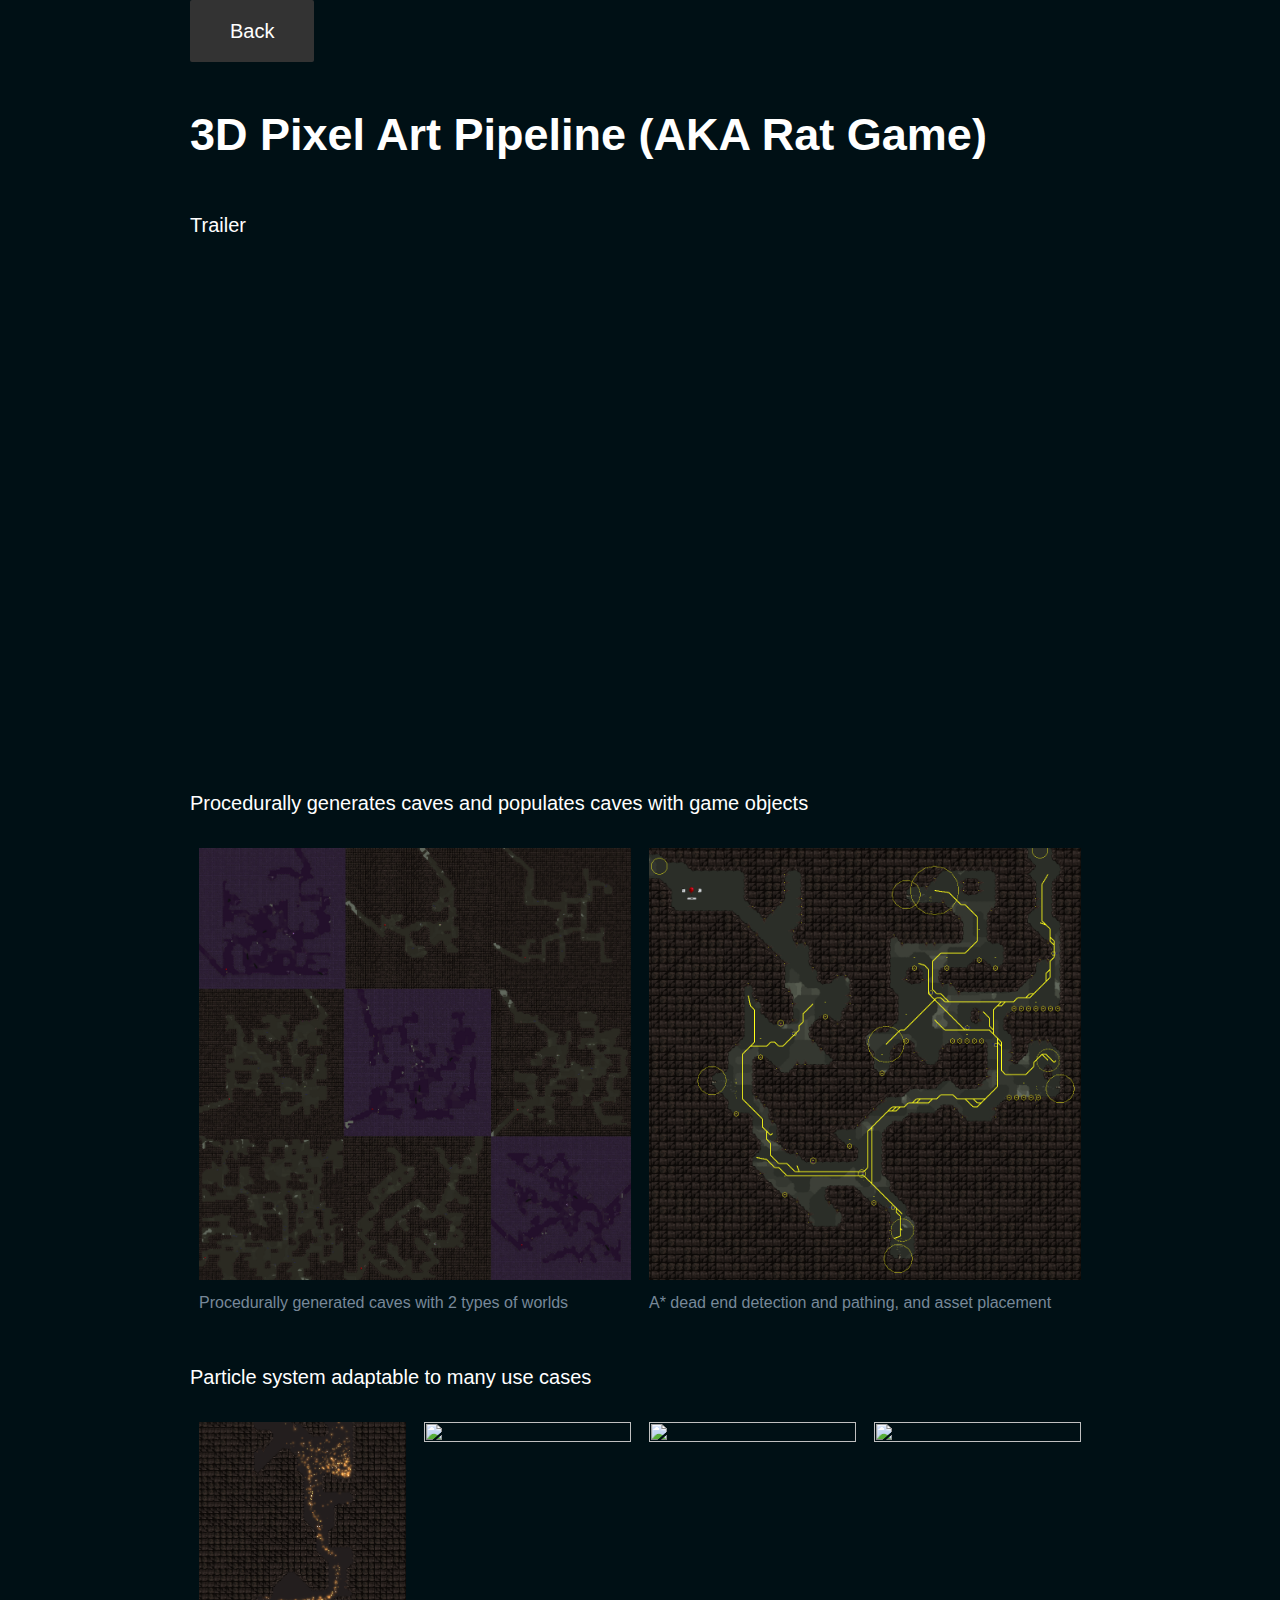
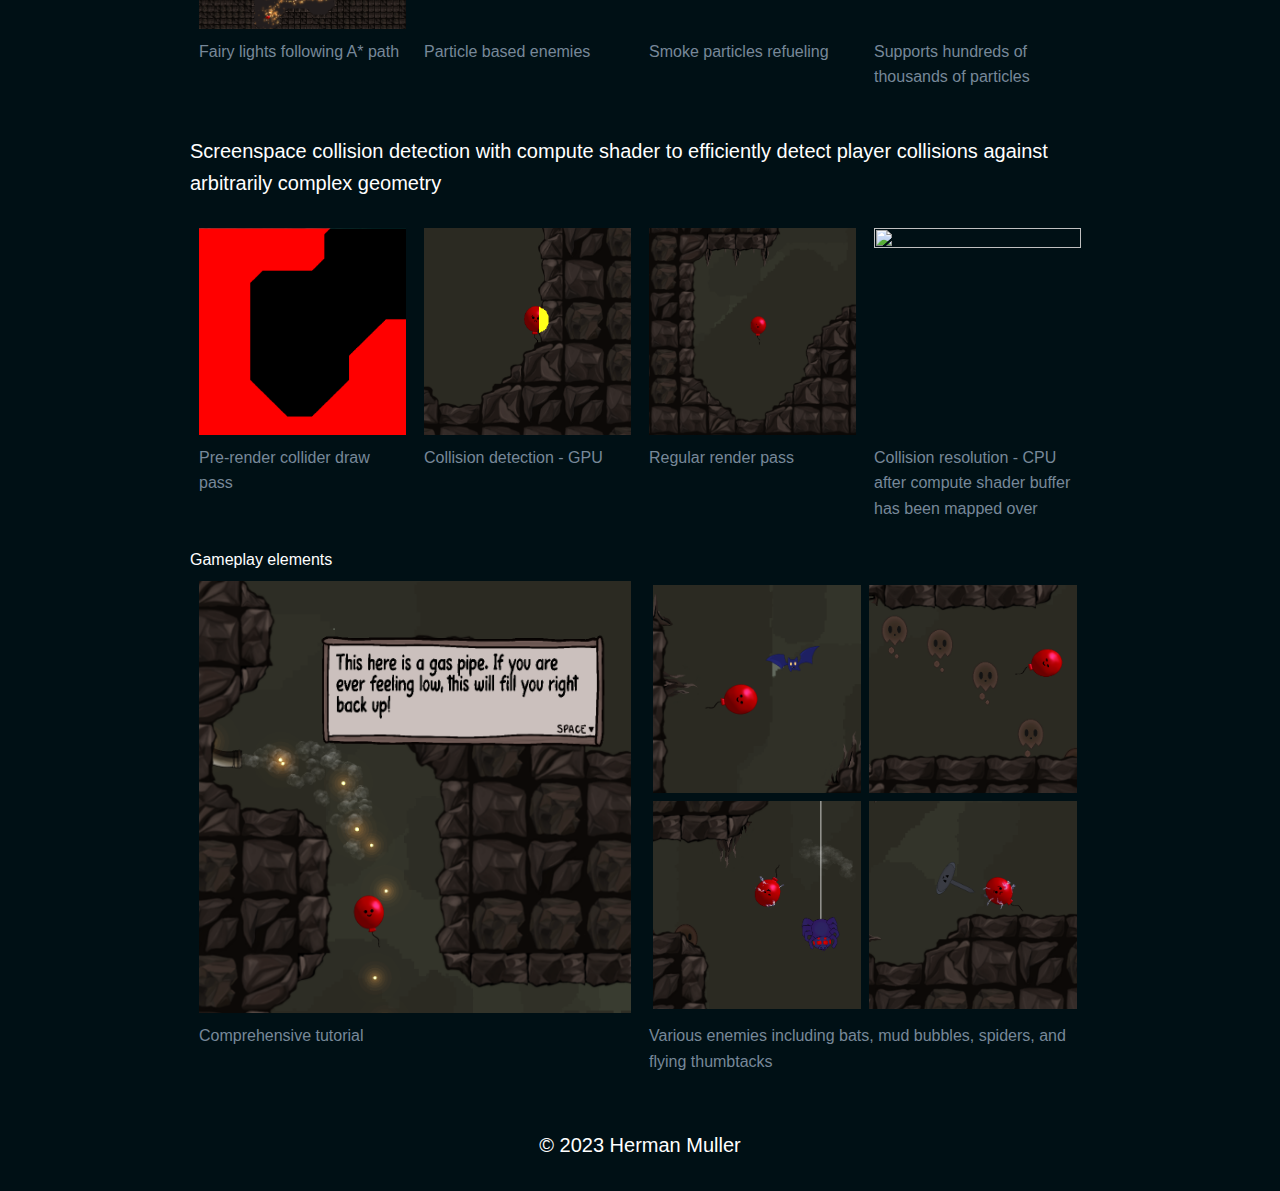
==== balloonium.html @ 08190dcf "initial commit" ====
<!DOCTYPE html>
<html lang="en">
<head>
    <meta charset="UTF-8">
    <meta name="viewport" content="width=device-width, initial-scale=1.0">
    <title>Projects - Herman Muller</title>
    <link rel="stylesheet" href="portfolio.css">
    <style>
    .gallery {
        display: flex;
        flex-wrap: wrap;
        justify-content: flex-start;
        align-items: flex-start;
    }
    .nested-gallery {
        display: flex;
        flex-wrap: wrap;
        justify-content: space-between;
        align-items: flex-start;
    }
    .gallery-item-quarter {
        padding: 1%;
        flex-basis: calc(25% - 2%);
        text-align: center;
        display: flex;
        flex-direction: column;
    }
    .gallery-item-half {
        padding: 1%;
        flex-basis: calc(50% - 2%);
        text-align: center;
        display: flex;
        flex-direction: column;
    }
    .gallery-item-full {
        flex-basis: calc(100%);
        text-align: center;
        display: flex;
        flex-direction: column;
    }
    .gallery-caption {
        margin-top: 10px;
        color: lightslategrey;
        font-size: 16px;
        text-align: left;
    }
    img, video {
        width: 100%;
        height: auto;
        aspect-ratio: 1 / 1;
        object-fit: cover;
    }
    h2 {
        font-size: 45px;
    }
    .back-button {
        top: 10px;
        left: 10px;
    }
    .back-button a {
        display: inline-block;
        padding: 15px 40px;
        background-color: #333;
        color: #fff;
        text-decoration: none;
        border-radius: 2px;
        transition: all 0.3s ease;
        font-size: 20px;
    }
    .back-button a:hover {
        background-color: rebeccapurple;
        transform: scale(1.1);
    }
    .video-container {
        position: relative;
        width: 100%;
        padding-bottom: 56.25%; /* 16:9 aspect ratio (9 divided by 16 times 100) */
        overflow: hidden;
    }

    .video-container iframe {
        position: absolute;
        top: 0;
        left: 0;
        width: 100%;
        height: 100%;
    }
    h3 {
        font-size: 30px;
    }
    </style>
</head>
<body>
    <div class="container">
        <div class="back-button">
            <a href="index.html">Back</a>
        </div>
        <section class="project">
            <h2>3D Pixel Art Pipeline (AKA Rat Game)</h2>

            <p>Trailer</p>
            <div class="gallery">
                <div class="gallery-item-full">
                    <div class="video-container">
                        <iframe src="https://www.youtube.com/embed/lzcgCclYAKM" frameborder="0" allowfullscreen></iframe>
                    </div>
                </div>
            </div>

            <p>Procedurally generates caves and populates caves with game objects</p>
            <div class="gallery">
                <div class="gallery-item-half">
                    <img src="balloonium-procedural.png">
                    <p class="gallery-caption">Procedurally generated caves with 2 types of worlds</p>
                </div>

                <div class="gallery-item-half">
                    <img src="a-star.png">
                    <p class="gallery-caption">A* dead end detection and pathing, and asset placement</p>
                </div>
            </div> 

            <p>Particle system adaptable to many use cases</p>
            <div class="gallery">
                <div class="gallery-item-quarter">
                    <img src="particles-1.png">
                    <p class="gallery-caption">Fairy lights following A* path</p>
                </div>

                <div class="gallery-item-quarter">
                    <img src="particles-2.gif">
                    <p class="gallery-caption">Particle based enemies</p>
                </div>

                <div class="gallery-item-quarter">
                    <img src="particles-3.gif">
                    <p class="gallery-caption">Smoke particles refueling</p>
                </div>

                <div class="gallery-item-quarter">
                    <img src="particles-4.gif">
                    <p class="gallery-caption">Supports hundreds of thousands of particles</p>
                </div>
            </div>

            <p>Screenspace collision detection with compute shader to efficiently detect player collisions against arbitrarily complex geometry</p>
            <div class="gallery">
                <div class="gallery-item-quarter">
                    <img src="screenspace-collision-1.png">
                    <p class="gallery-caption">Pre-render collider draw pass</p>
                </div>

                <div class="gallery-item-quarter">
                    <img src="screenspace-collision-2.png">
                    <p class="gallery-caption">Collision detection - GPU</p>
                </div>

                <div class="gallery-item-quarter">
                    <img src="screenspace-collision-3.png">
                    <p class="gallery-caption">Regular render pass</p>
                </div>

                <div class="gallery-item-quarter">
                    <img src="screenspace-collision-4.gif">
                    <p class="gallery-caption">Collision resolution - CPU after compute shader buffer has been mapped over</p>
                </div>
            </div>

            Gameplay elements
            <div class="gallery">
                <div class="gallery-item-half">
                    <img src="tutorial.png">
                    <p class="gallery-caption">Comprehensive tutorial</p>
                </div>

                <div class="gallery-item-half">
                    <div class="nested-gallery">
                        <div class="gallery-item-half">
                            <img src="enemy-1.png">
                        </div>
                        <div class="gallery-item-half">
                            <img src="enemy-2.png">
                        </div>
                    </div>
                    <div class="nested-gallery">
                        <div class="gallery-item-half">
                            <img src="enemy-3.png">
                        </div>
                        <div class="gallery-item-half">
                            <img src="enemy-4.png">
                        </div>
                    </div>
                    <p class="gallery-caption">Various enemies including bats, mud bubbles, spiders, and flying thumbtacks</p>
                </div>
            </div>
        </section>

        <footer>
            <div class="footer-content">
                <p>&copy; 2023 Herman Muller</p>
            </div>
        </footer>
    </div>
</body>
</html>
---- portfolio.css ----
body {
    font-family: Arial;
    line-height: 1.6;
    background-color: #001015;
    color: white;
    margin: 0;
    padding: 0;
    display: flex;
    flex-direction: column;
    justify-content: center;
    align-items: center;
    min-height: 100vh;
}

.container {
    width: 90%;
    max-width: 900px;
}

header {
    color: #fff;
    padding: 10px 0;
    text-align: center;
    font-size: 30px;
}

p {
    font-size: 20px;
}

header h1 {
    margin: 0;
}

h2 {
    font-size: 38px;
}

#about,
#projects,
#contact {
    padding: 20px;
}

#projects a {
    display: inline-block;
    text-decoration: none;
    width: 100%;
    padding: 20px 0;
    margin-bottom: 20px;
    background-size: cover;
    color: white;
    border: none;
    border-radius: 5px;
    transition: filter 0.3s, background-color 0.2s, transform 0.2s;
}

#projects a:hover {
    filter: contrast(115%) brightness(110%);
    transform: scale(1.05);
}

footer {
    color: #fff;
    text-align: center;
    padding: 10px 0;
    width: 100%;
}
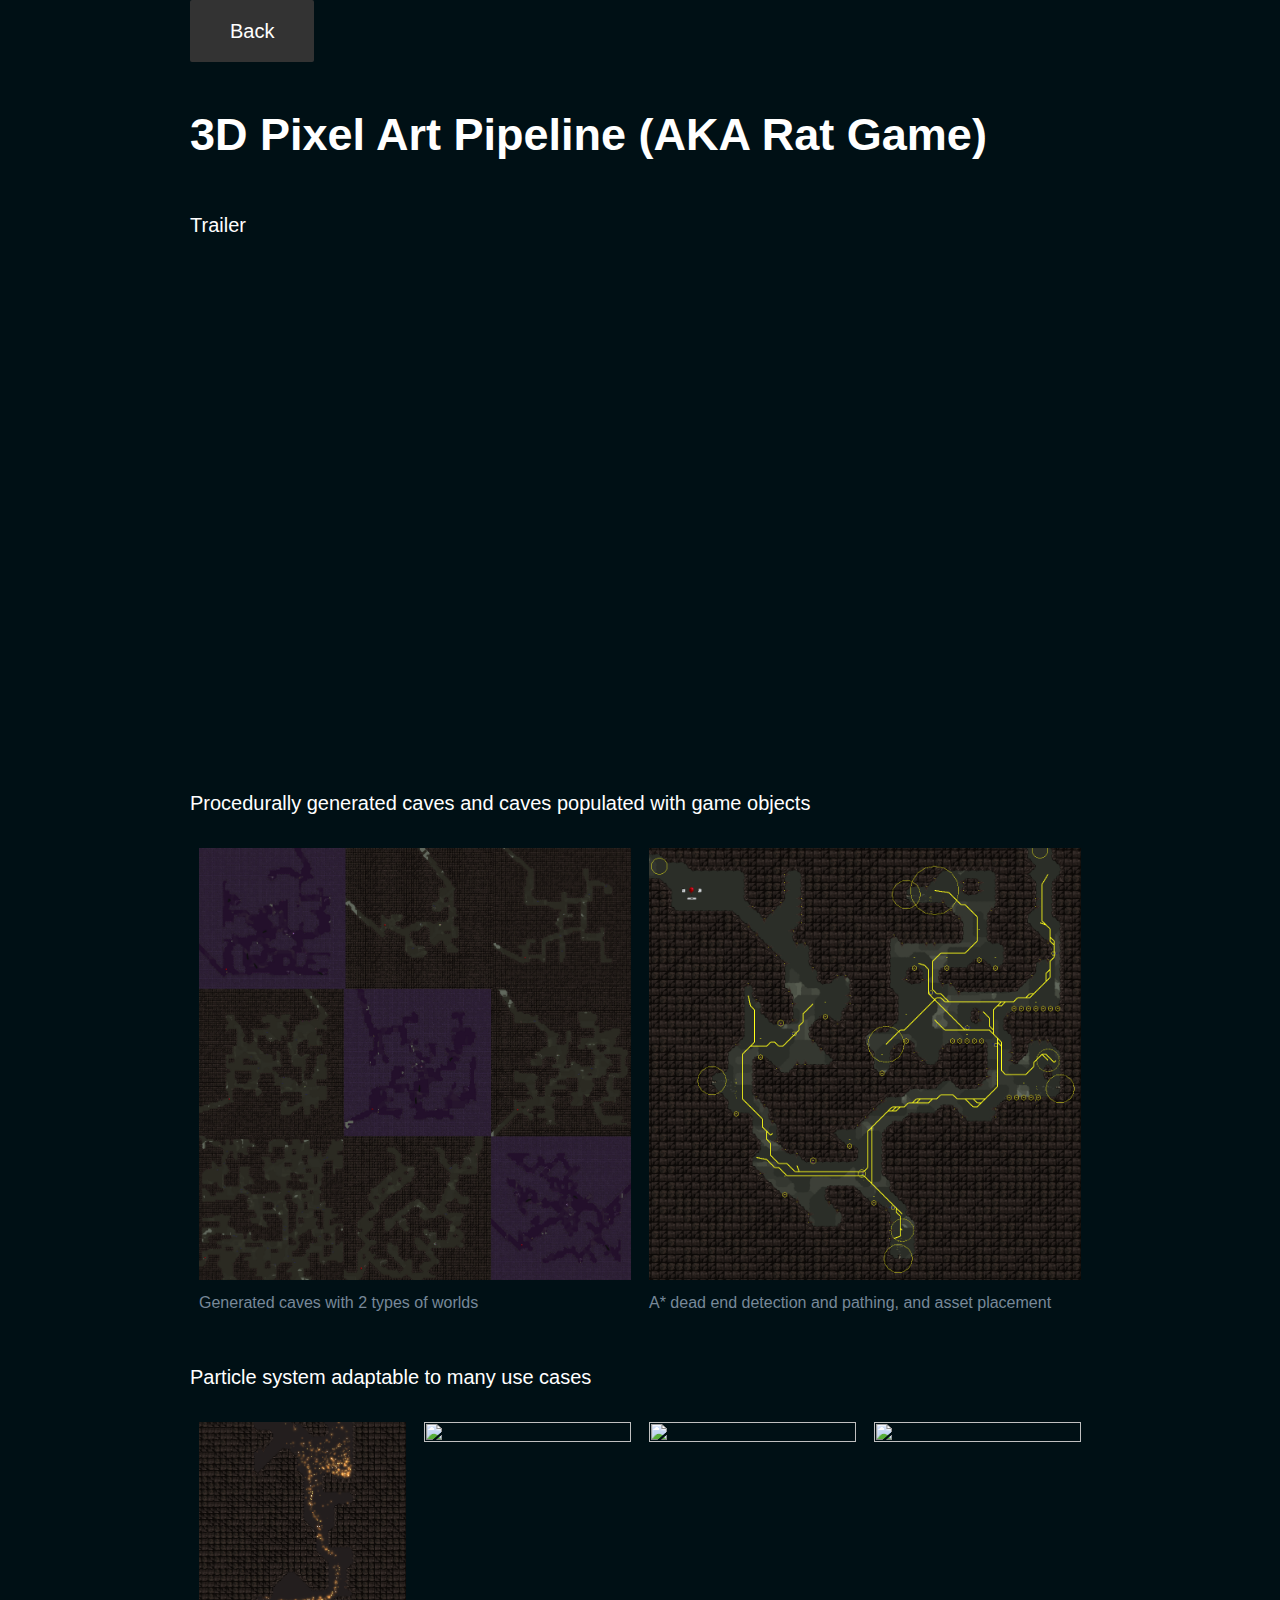
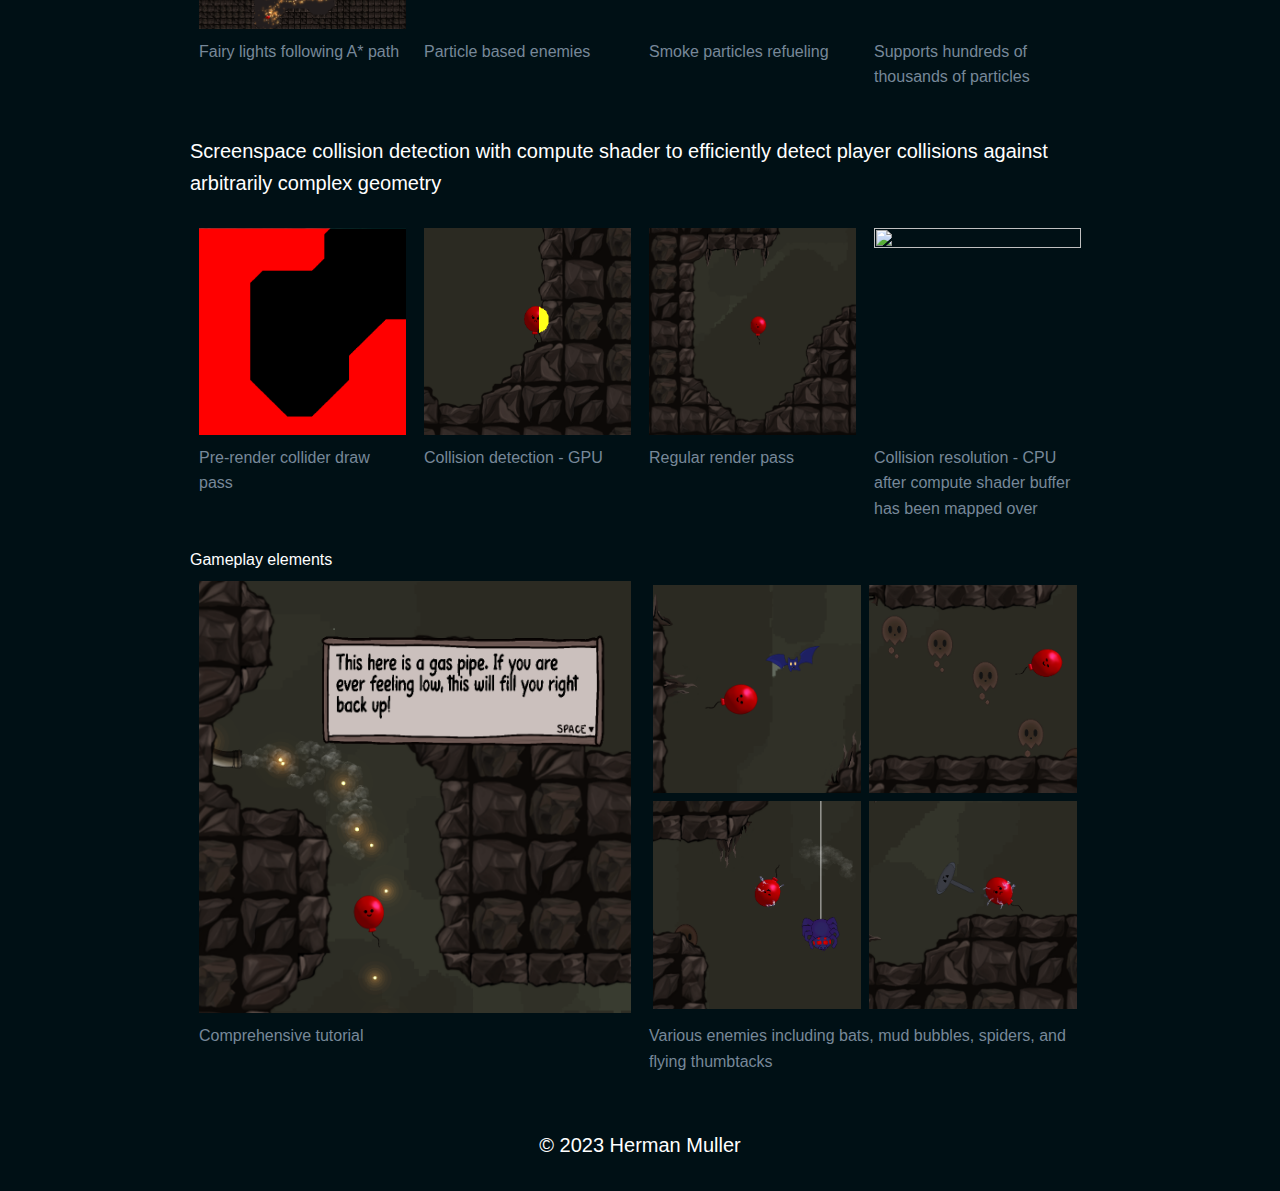
==== commit 402b0e57: "Rewording" ====
--- a/balloonium.html
+++ b/balloonium.html
@@ -107,11 +107,11 @@
                 </div>
             </div>
 
-            <p>Procedurally generates caves and populates caves with game objects</p>
+            <p>Procedurally generated caves and caves populated with game objects</p>
             <div class="gallery">
                 <div class="gallery-item-half">
                     <img src="balloonium-procedural.png">
-                    <p class="gallery-caption">Procedurally generated caves with 2 types of worlds</p>
+                    <p class="gallery-caption">Generated caves with 2 types of worlds</p>
                 </div>
 
                 <div class="gallery-item-half">
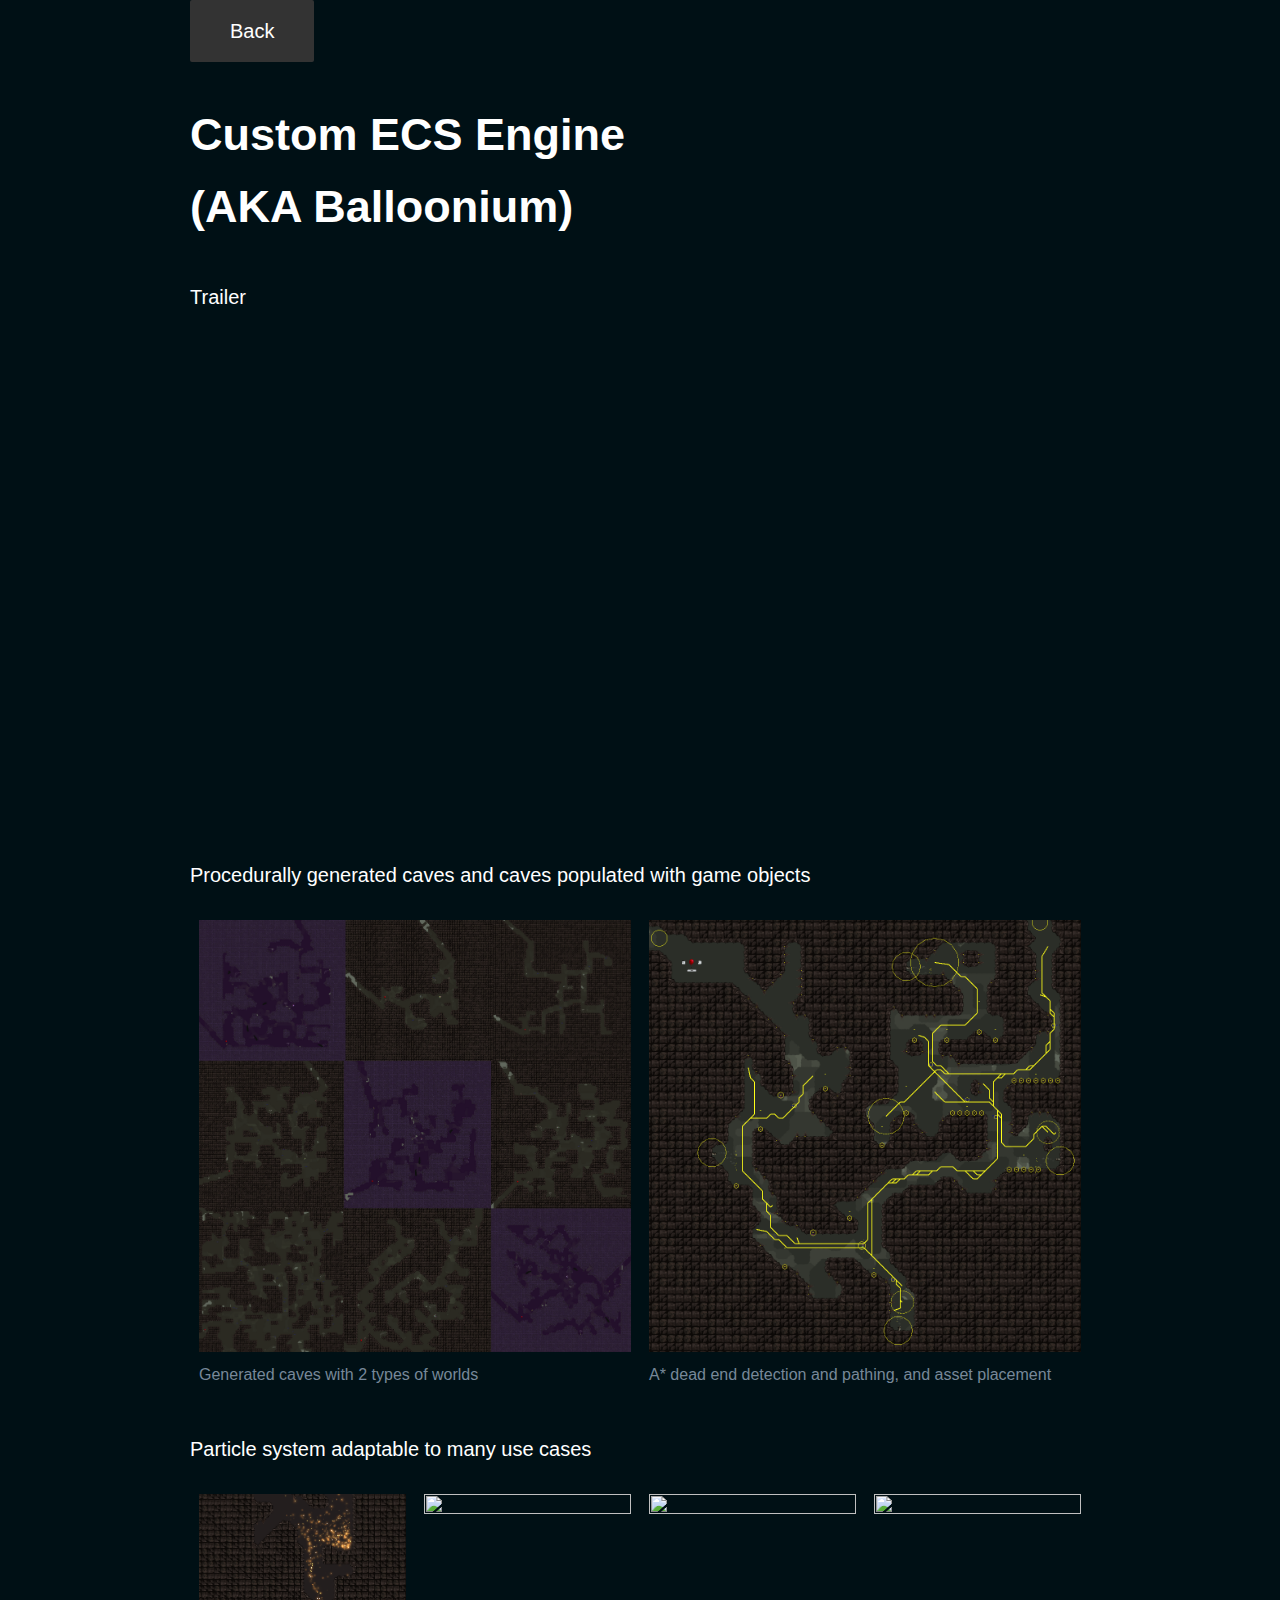
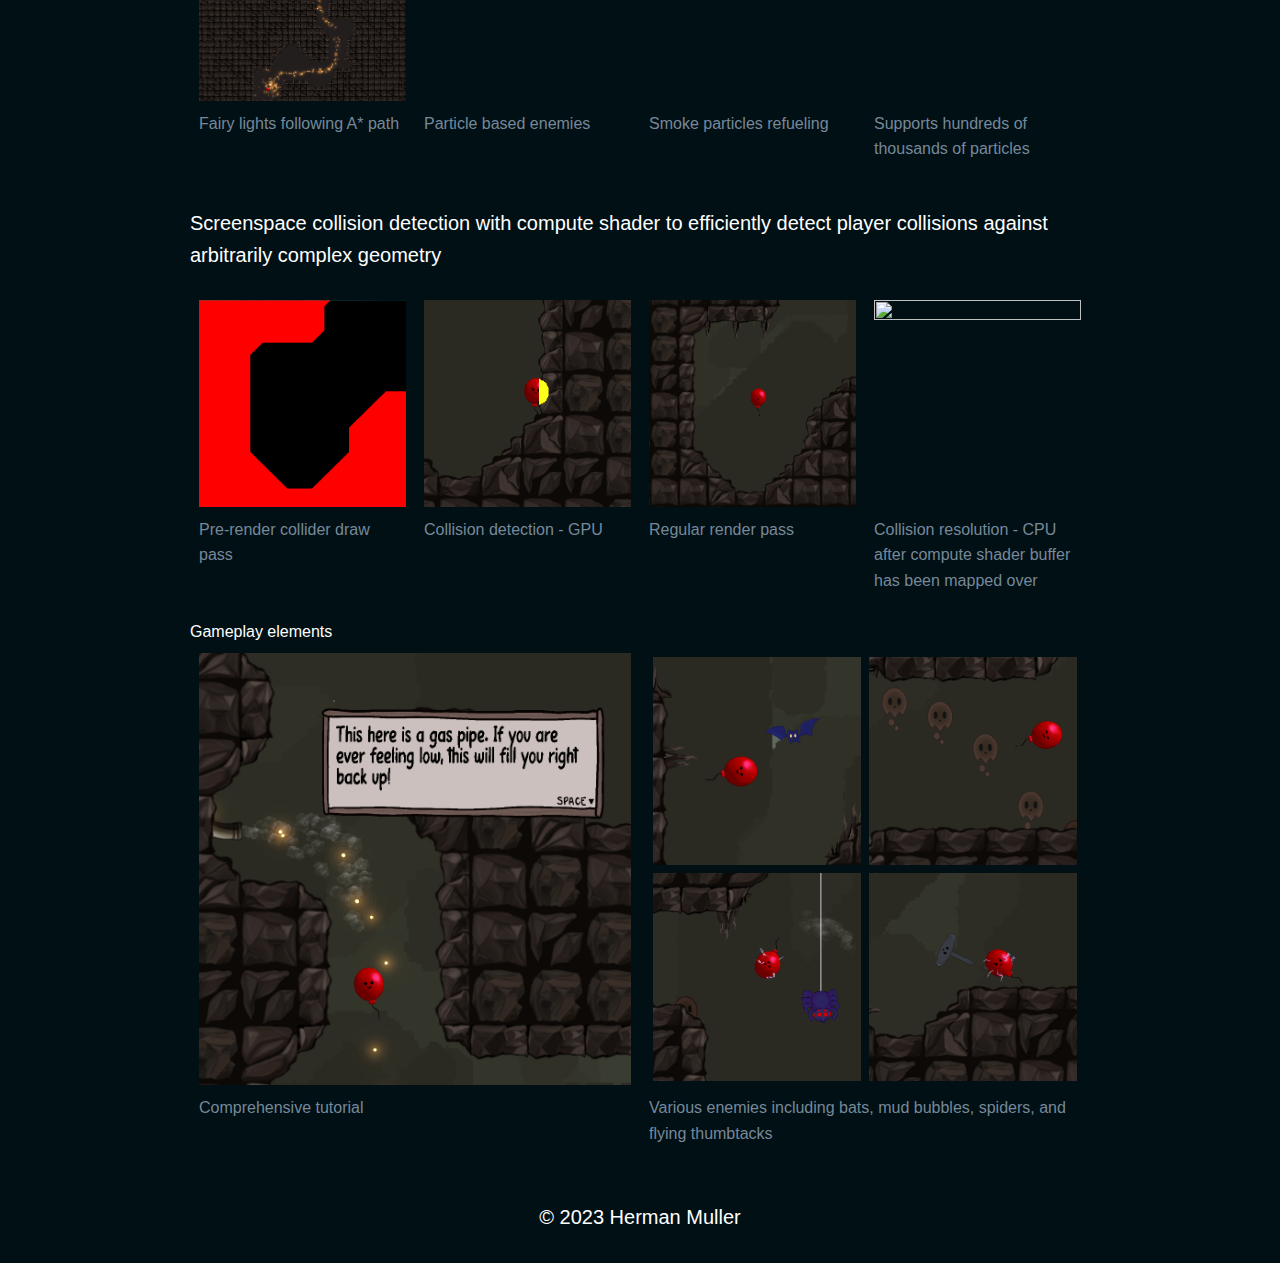
==== commit 235ab469: "Typo fix" ====
--- a/balloonium.html
+++ b/balloonium.html
@@ -96,7 +96,7 @@
             <a href="index.html">Back</a>
         </div>
         <section class="project">
-            <h2>3D Pixel Art Pipeline (AKA Rat Game)</h2>
+            <h2>Custom ECS Engine<br>(AKA Balloonium)</h2>
 
             <p>Trailer</p>
             <div class="gallery">
--- a/portfolio.css
+++ b/portfolio.css
@@ -46,7 +46,6 @@
     display: inline-block;
     text-decoration: none;
     width: 100%;
-    padding: 20px 0;
     margin-bottom: 20px;
     background-size: cover;
     color: white;
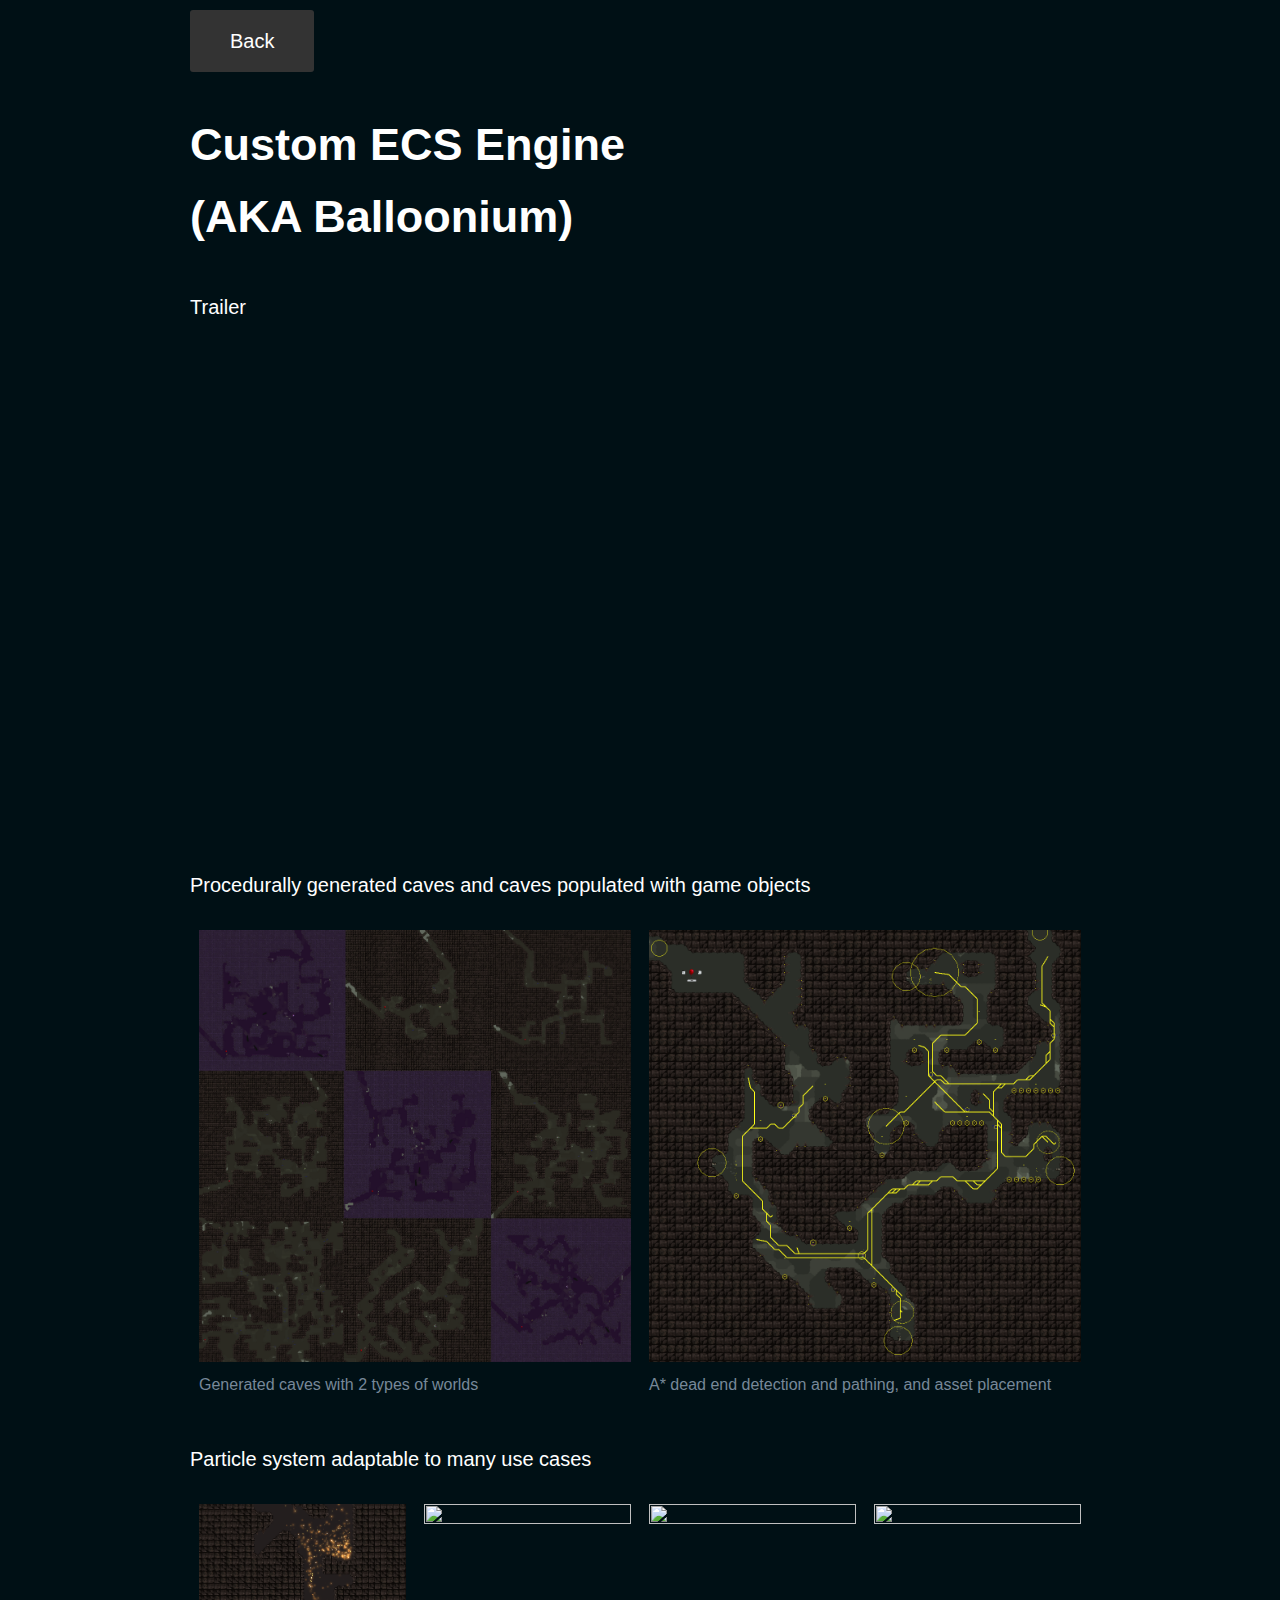
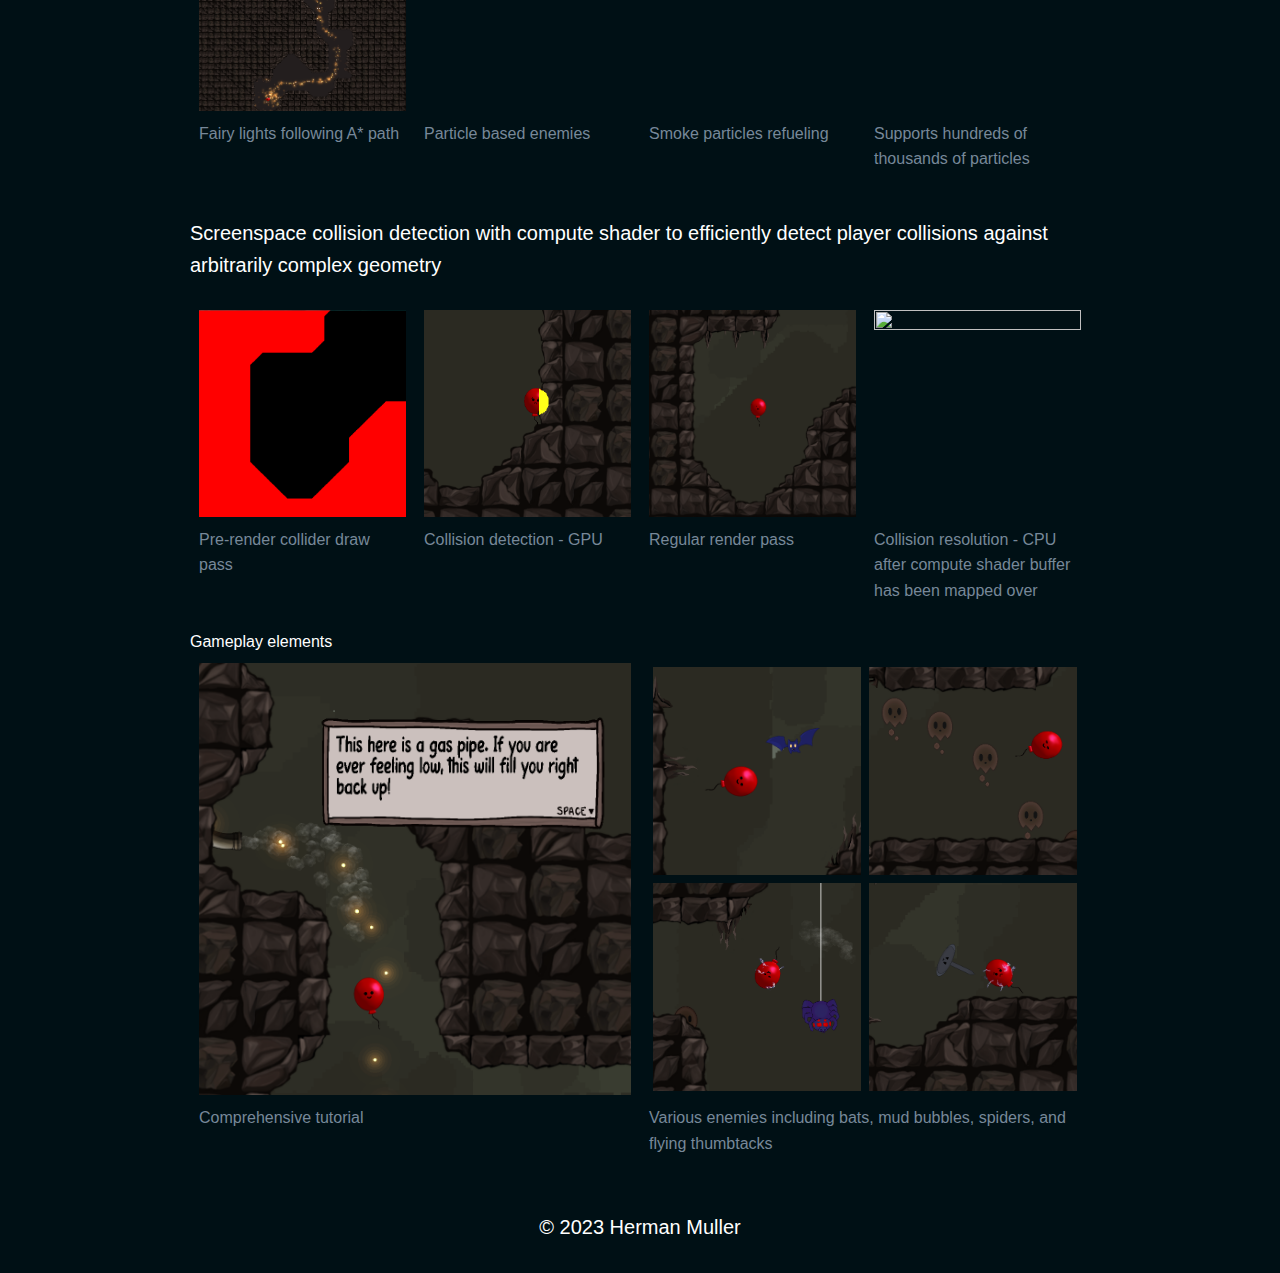
==== commit 488dd63e: "Added downloadable for rat game" ====
--- a/balloonium.html
+++ b/balloonium.html
@@ -6,44 +6,6 @@
     <title>Projects - Herman Muller</title>
     <link rel="stylesheet" href="portfolio.css">
     <style>
-    .gallery {
-        display: flex;
-        flex-wrap: wrap;
-        justify-content: flex-start;
-        align-items: flex-start;
-    }
-    .nested-gallery {
-        display: flex;
-        flex-wrap: wrap;
-        justify-content: space-between;
-        align-items: flex-start;
-    }
-    .gallery-item-quarter {
-        padding: 1%;
-        flex-basis: calc(25% - 2%);
-        text-align: center;
-        display: flex;
-        flex-direction: column;
-    }
-    .gallery-item-half {
-        padding: 1%;
-        flex-basis: calc(50% - 2%);
-        text-align: center;
-        display: flex;
-        flex-direction: column;
-    }
-    .gallery-item-full {
-        flex-basis: calc(100%);
-        text-align: center;
-        display: flex;
-        flex-direction: column;
-    }
-    .gallery-caption {
-        margin-top: 10px;
-        color: lightslategrey;
-        font-size: 16px;
-        text-align: left;
-    }
     img, video {
         width: 100%;
         height: auto;
@@ -52,24 +14,6 @@
     }
     h2 {
         font-size: 45px;
-    }
-    .back-button {
-        top: 10px;
-        left: 10px;
-    }
-    .back-button a {
-        display: inline-block;
-        padding: 15px 40px;
-        background-color: #333;
-        color: #fff;
-        text-decoration: none;
-        border-radius: 2px;
-        transition: all 0.3s ease;
-        font-size: 20px;
-    }
-    .back-button a:hover {
-        background-color: rebeccapurple;
-        transform: scale(1.1);
     }
     .video-container {
         position: relative;
--- a/portfolio.css
+++ b/portfolio.css
@@ -36,6 +36,76 @@
     font-size: 38px;
 }
 
+.back-button {
+    top: 10px;
+    left: 10px;
+}
+.back-button a {
+    display: inline-block;
+    margin-top: 10px;
+    padding: 15px 40px;
+    background-color: #333;
+    color: #fff;
+    text-decoration: none;
+    border-radius: 3px;
+    transition: all 0.3s ease;
+    font-size: 20px;
+}
+.back-button a:hover {
+    background-color: rebeccapurple;
+    transform: scale(1.1);
+}
+
+.gallery {
+    display: flex;
+    flex-wrap: wrap;
+    justify-content: flex-start;
+    align-items: flex-start;
+}
+.nested-gallery {
+    display: flex;
+    flex-wrap: wrap;
+    justify-content: space-between;
+    align-items: flex-start;
+}
+.gallery-item-quarter {
+    padding: 1%;
+    flex-basis: calc(25% - 2%);
+    text-align: center;
+    display: flex;
+    flex-direction: column;
+}
+.gallery-item-half {
+    padding: 1%;
+    flex-basis: calc(50% - 2%);
+    text-align: center;
+    display: flex;
+    flex-direction: column;
+}
+.gallery-item-full {
+    flex-basis: calc(100%);
+    text-align: center;
+    display: flex;
+    flex-direction: column;
+}
+.gallery-item-full img, .gallery-item-full video {
+    width: 100%;
+    height: auto;
+    object-fit: cover;
+}
+.gallery-item-quarter img, .gallery-item-quarter video, .gallery-item-half img, .gallery-item-half video {
+    width: 100%;
+    height: auto;
+    aspect-ratio: 1 / 1;
+    object-fit: cover;
+}
+.gallery-caption {
+    margin-top: 10px;
+    color: lightslategrey;
+    font-size: 16px;
+    text-align: left;
+}
+
 #about,
 #projects,
 #contact {
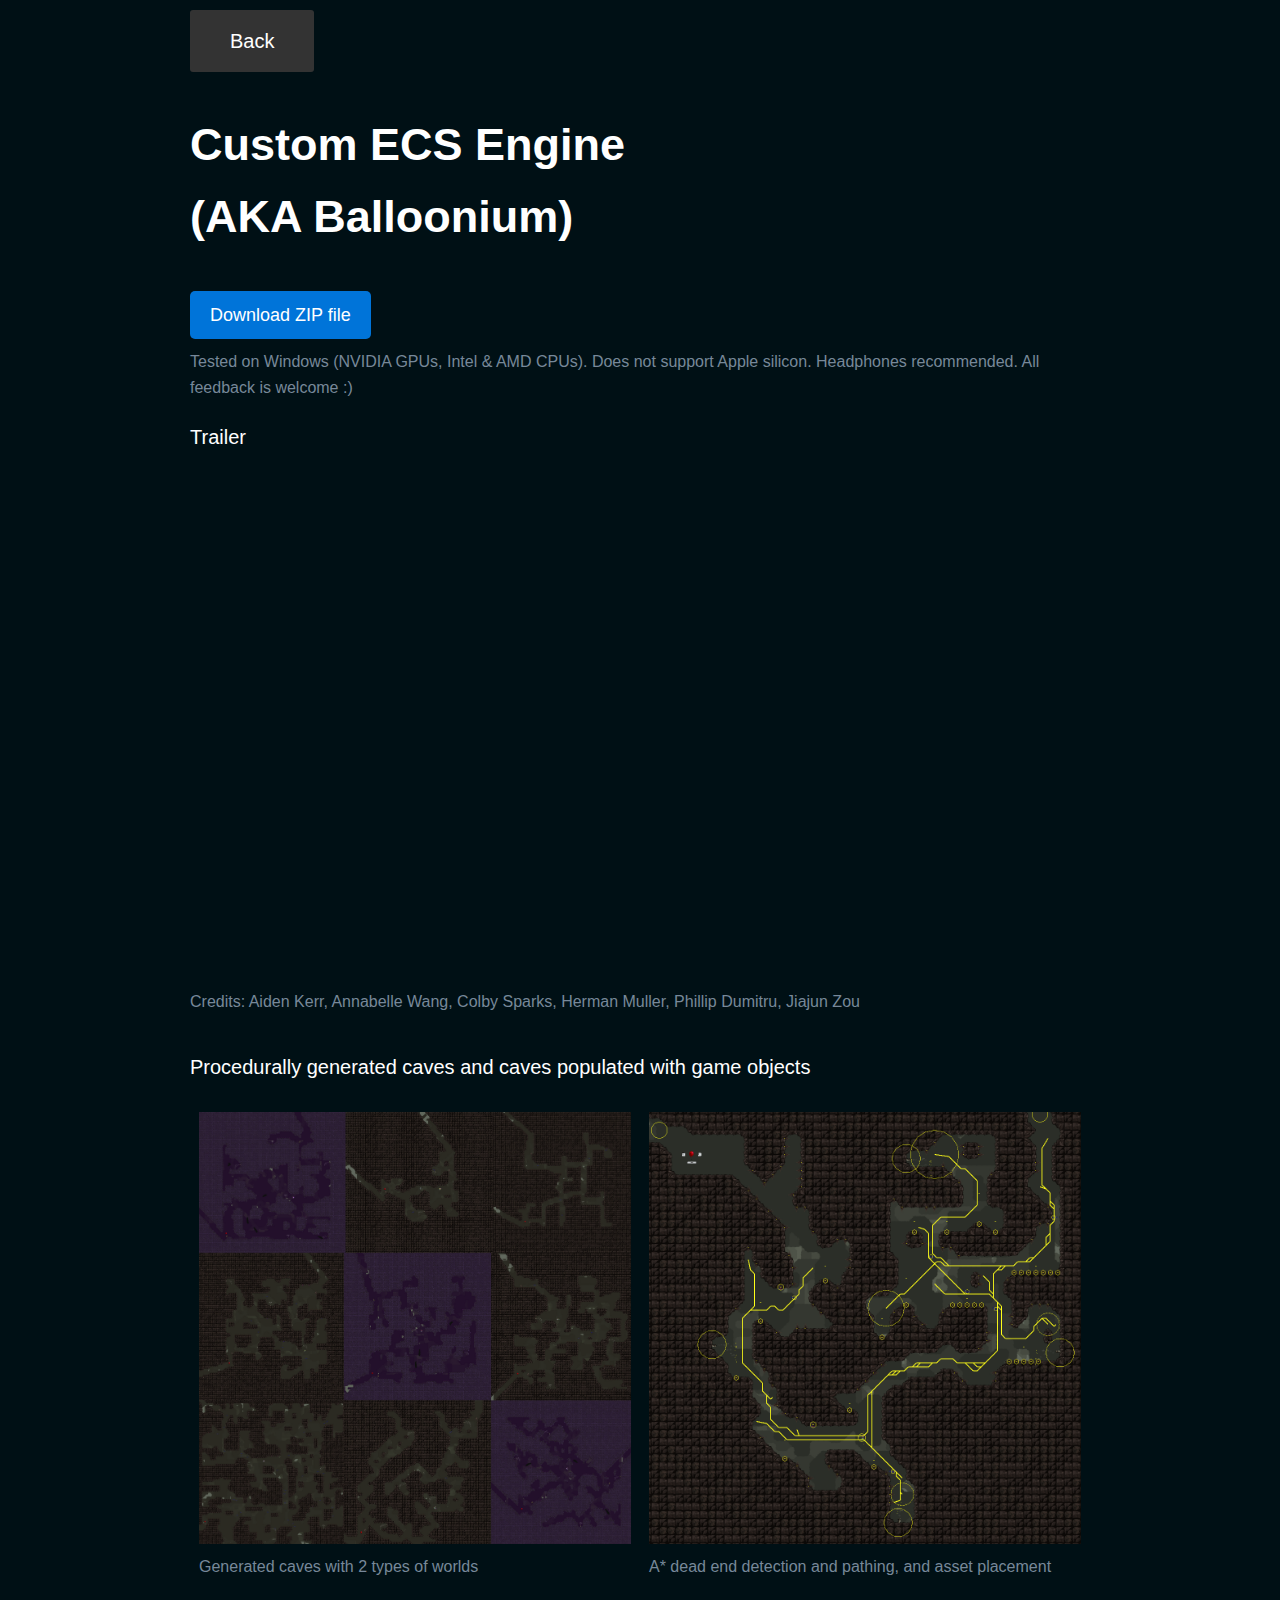
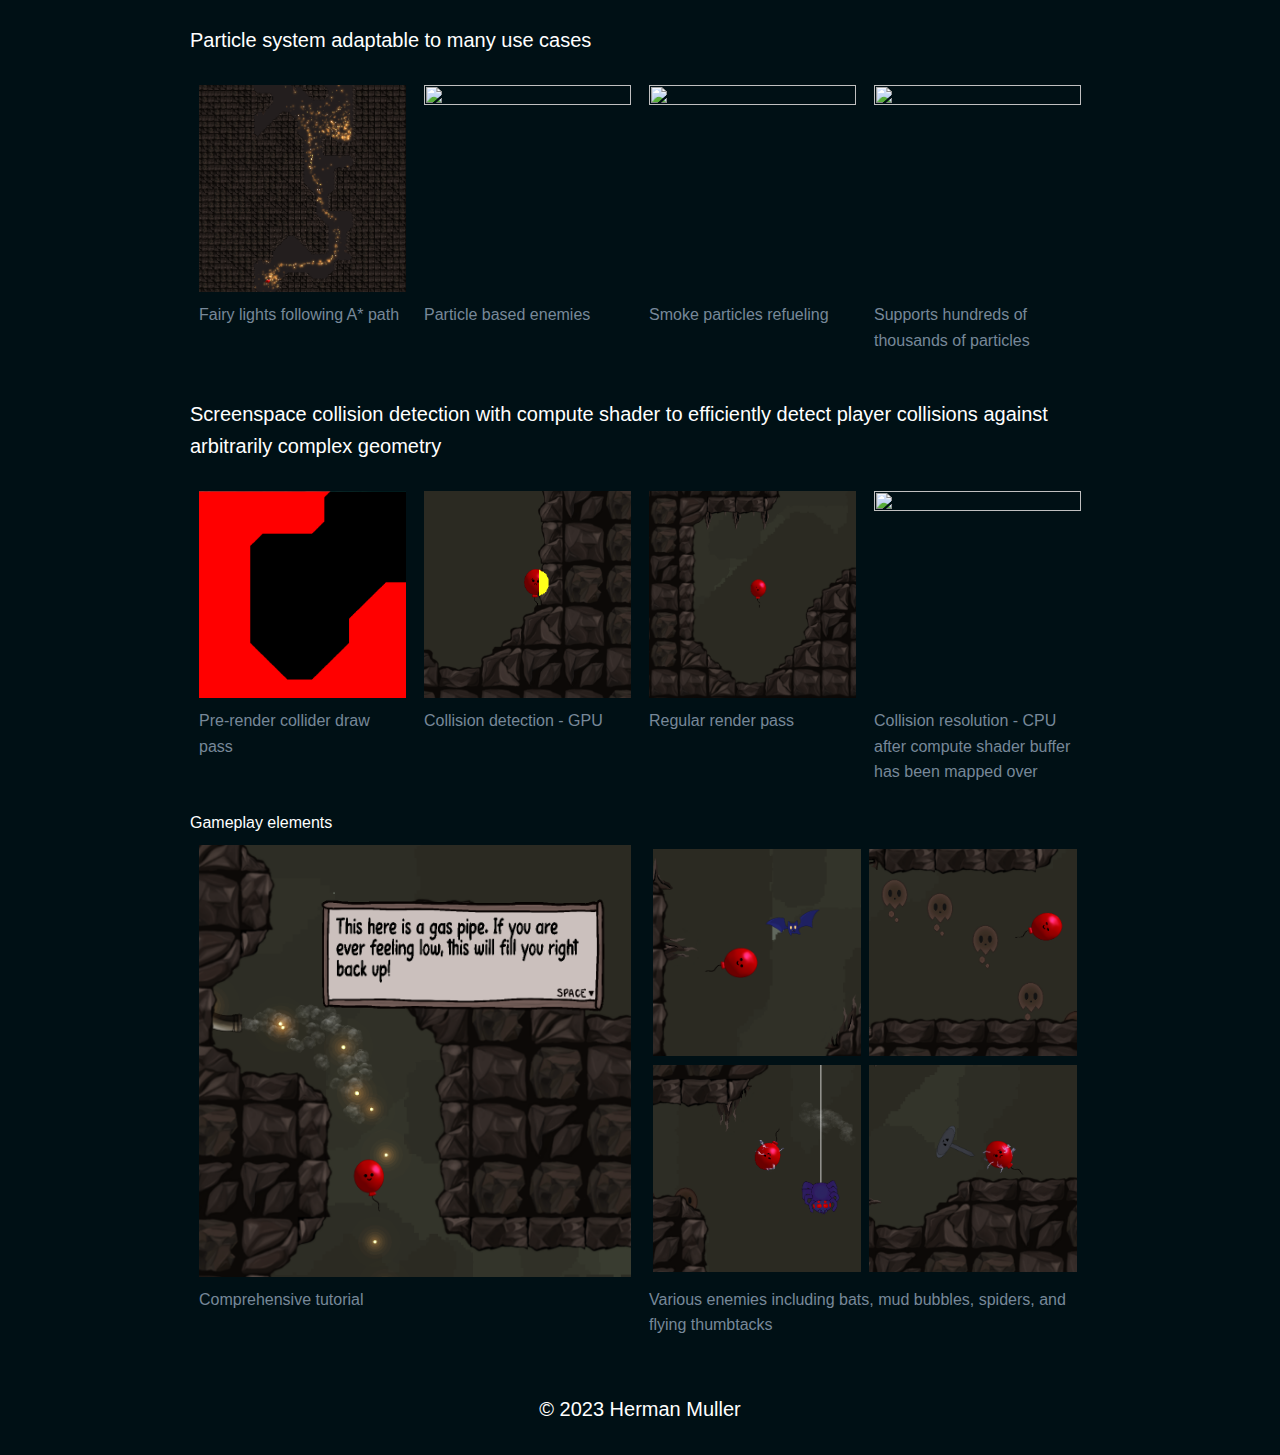
==== commit fce1de37: "Added balloonium download" ====
--- a/balloonium.html
+++ b/balloonium.html
@@ -42,12 +42,18 @@
         <section class="project">
             <h2>Custom ECS Engine<br>(AKA Balloonium)</h2>
 
+            <div class="download-button">
+                <a href="https://www.dropbox.com/scl/fi/xbjsf63s23ieete3ahi2m/Balloonium.zip?rlkey=lhl7bh4datqvx8abq10bs0pcj&dl=1" download>Download ZIP file</a>
+            </div>
+            <p class="gallery-caption">Tested on Windows (NVIDIA GPUs, Intel & AMD CPUs). Does not support Apple silicon. Headphones recommended. All feedback is welcome :)</p>
+
             <p>Trailer</p>
             <div class="gallery">
                 <div class="gallery-item-full">
                     <div class="video-container">
                         <iframe src="https://www.youtube.com/embed/lzcgCclYAKM" frameborder="0" allowfullscreen></iframe>
                     </div>
+                    <p class="gallery-caption">Credits: Aiden Kerr, Annabelle Wang, Colby Sparks, Herman Muller, Phillip Dumitru, Jiajun Zou</p>
                 </div>
             </div>
 
--- a/portfolio.css
+++ b/portfolio.css
@@ -34,6 +34,21 @@
 
 h2 {
     font-size: 38px;
+}
+
+.download-button a:hover {
+    background-color: #0056b3;
+}
+
+.download-button a {
+    display: inline-block;
+    background-color: #0074D9;
+    color: #fff;
+    border-radius: 5px;
+    padding: 10px 20px;
+    font-size: 18px;
+    transition: background-color 0.3s ease;
+    text-decoration: none;
 }
 
 .back-button {
